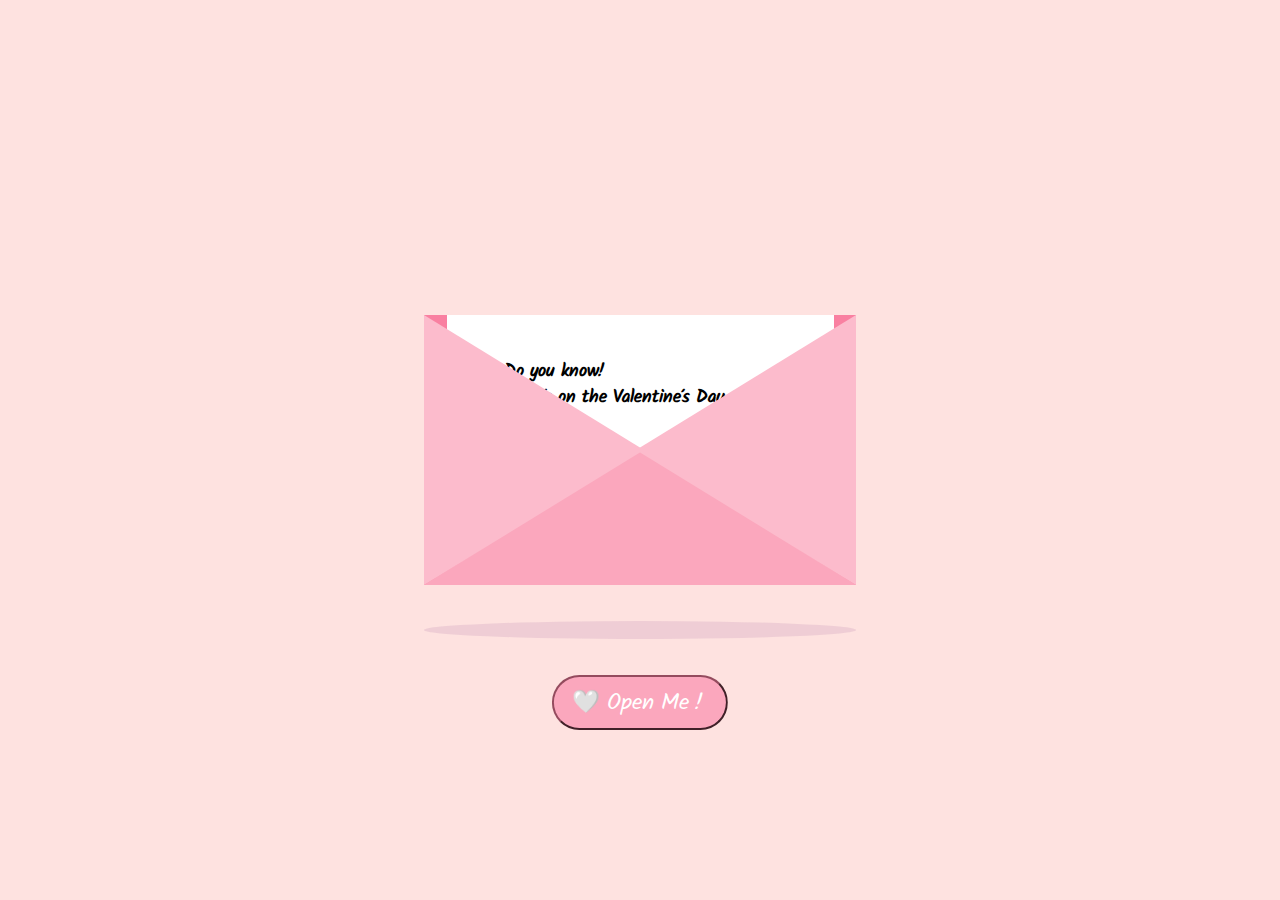
==== valentines.html @ b57f148a "Initial commit" ====
<!DOCTYPE html>
<html lang="en">
	<head>
		<meta charset="UTF-8">
		<meta name="viewport" content="width=device-width, initial-scale=1.0">
		<title>Valentine's Day</title>
		<link rel="stylesheet" href="valentines.css">
	</head>

	<body>
		<link href="https://fonts.googleapis.com/css?family=Solitreo" rel="stylesheet">
		<div class="container">
			<div class="envelope">
				<div class="card">
					<h1 class="message">Do you know!<br>What's on the Valentine's Day menu?<br>Me n U :)</h1>
					<div class="heart"></div>
				</div>
				<div class="cover"></div>
				<div class="lid"></div>
				<div class="shadow"></div>
			</div>
		</div>
		<div class="button"><button id="openButton">&#129293; Open Me !</button></div>
	</body>
</html>
---- valentines.css ----
* {
	margin: 0;
	padding: 0;
}

h1 {
	font-family: Solitreo;
}

body {
	height: 100vh;
	width: 100vw;
	background: #fee2e0;
	font-family: "Pangolin", cursive;
	font-size: 1vmin;
	display: flex;
	align-items: center;
	justify-content: center;
}

.container {
	position: relative;
	top: 0vmin;
}

.envelope {
	position: relative;
	background: #f980a1;
	height: 30vmin;
	width: 47.9vmin;
}

.card {
	position: absolute;
	background: white;
	height: 25vmin;
	width: 43vmin;
	display: flex;
	flex-direction: column;
	justify-content: center;
	align-items: center;
	left: 2.5vmin;
	top: 0vmin;
	animation: slide-out 0.5s ease-out forwards 0.4s;
	z-index: 2;
}

.message {
	position: absolute;
	top: 5vmin;
}

.cover {
	position: absolute;
	height: 0;
	width: 0;
	border-bottom: 15vmin solid #fba7bd;
	border-left: 24vmin solid transparent;
	border-right: 24vmin solid transparent;
	top: 15vmin;
	z-index: 3;
}

.cover::after {
	position: absolute;
	content: "";
	border-left: 24.5vmin solid #fcbbcc;
	border-bottom: 15vmin solid transparent;
	border-top: 15vmin solid transparent;
	top: -15vmin;
	left: -24vmin;
}

.cover::before {
	position: absolute;
	content: "";
	border-right: 24.5vmin solid #fcbbcc;
	border-bottom: 15vmin solid transparent;
	border-top: 15vmin solid transparent;
	top: -15vmin;
	left: -0.5vmin;
}

.lid {
	position: absolute;
	height: 0;
	width: 0;
	border-top: 15vmin solid #f980a1;
	border-left: 24vmin solid transparent;
	border-right: 24vmin solid transparent;
	top: 0;
	transform-origin: top;
	transform: rotateX(0deg); /* Start fully down (closed) */
	animation: open-lid 0.5s ease-out forwards;
	z-index: 1;
}


.shadow {
	position: relative;
	top: 34vmin;
	border-radius: 50%;
	opacity: 0.7;
	height: 2vmin;
	width: 48vmin;
	background: #e8c5d0;

}

.heart {
	position: absolute;
	width: 5vmin;
	height: 4vmin;
	top: 50%;
	left: 50%;
	transform: translate(-50%, -50%);
}

.heart::before,
.heart::after {
	position: absolute;
	content: "";
	left: 2.5vmin;
	top: 7vmin;
	width: 2.5vmin;
	height: 4vmin;
	background: #f40b4a;
	border-radius: 2.5vmin 2.5vmin 0 0;
	transform: rotate(-45deg);
	transform-origin: 0 100%;
}

.heart::after {
	left: 0;
	transform: rotate(45deg);
	transform-origin: 100% 100%;
}

.button {
	position: absolute;
	top: 75vmin;
	left: 50%;
	transform: translatex(-50%);
	z-index: 5;
}

.button button {
	background-color: #fba7bd;
	border-color: #944b5e;
	border-radius: 4vmin;
	display: flex;
	justify-content: center;
	color: white;
	font-family: Solitreo;
	font-size: 2.5vmin;
	padding: 1.2vmin 2.8vmin 0.8vmin 2vmin;
	text-align: center;
	gap: 0.5vmin;
}

.button button:hover {
	background-color: #c77d91;
}

@keyframes slide-out {
    from {
        transform: translateY(0);
		z-index: 2;
    }
    to {
        transform: translateY(-10vmin);
		z-index: 3;
    }
}

@keyframes open-lid {
	0% {
		transform: rotateX(0deg); /* Start closed */
		z-index: 3;
	}
	90% {
		z-index: 1;
	}
	100% {
		transform: rotateX(-180deg); /* Flip up to open */
	}
}
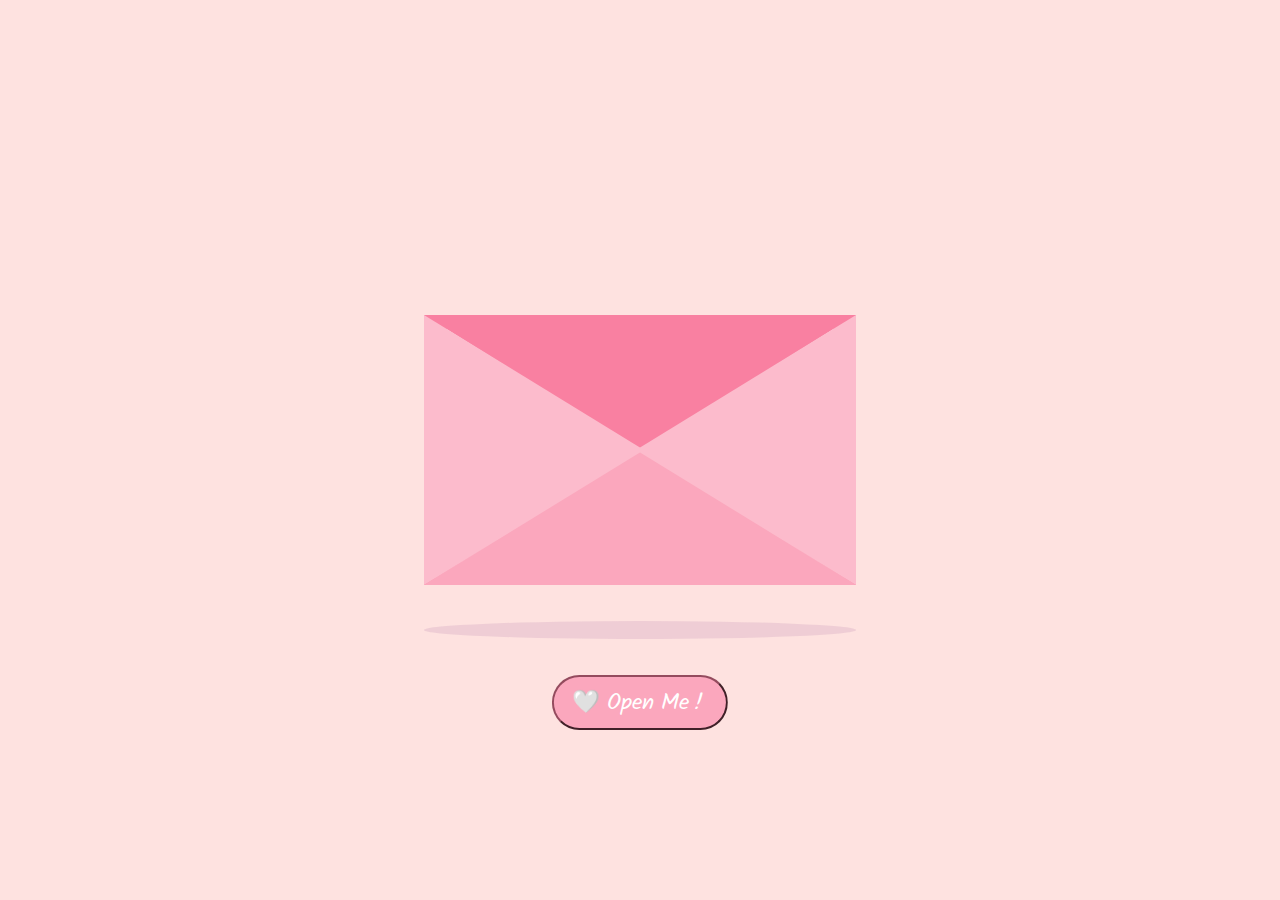
==== commit 31e5865a: "Added animation via js script" ====
--- a/valentines.html
+++ b/valentines.html
@@ -21,5 +21,19 @@
 			</div>
 		</div>
 		<div class="button"><button id="openButton">&#129293; Open Me !</button></div>
+		<script>
+			document.getElementById("openButton").addEventListener("click", function() {
+				const lid = document.querySelector(".lid");
+				const card = document.querySelector(".card");
+
+				// Tranform lid
+				lid.style.transform = "rotatex(-180deg)";
+
+				setTimeout(() => {
+					card.style.zIndex = "3";
+					card.style.transform = "translatey(-9.5vmin)";
+				}, 400);
+			});
+		</script>
 	</body>
 </html>
--- a/valentines.css
+++ b/valentines.css
@@ -41,8 +41,10 @@
 	align-items: center;
 	left: 2.5vmin;
 	top: 0vmin;
-	animation: slide-out 0.5s ease-out forwards 0.4s;
-	z-index: 2;
+	transform: translatey(0);
+	transition: transform 0.5s ease-out;
+	/*animation: slide-out 0.5s ease-out forwards 0.4s;*/
+	z-index: 1;
 }
 
 .message {
@@ -90,9 +92,10 @@
 	border-right: 24vmin solid transparent;
 	top: 0;
 	transform-origin: top;
-	transform: rotateX(0deg); /* Start fully down (closed) */
-	animation: open-lid 0.5s ease-out forwards;
-	z-index: 1;
+	transform: rotateX(0deg);
+	transition: transform 0.5s ease-out;
+	/*animation: open-lid 0.5s ease-out forwards;*/
+	z-index: 2;
 }
 
 
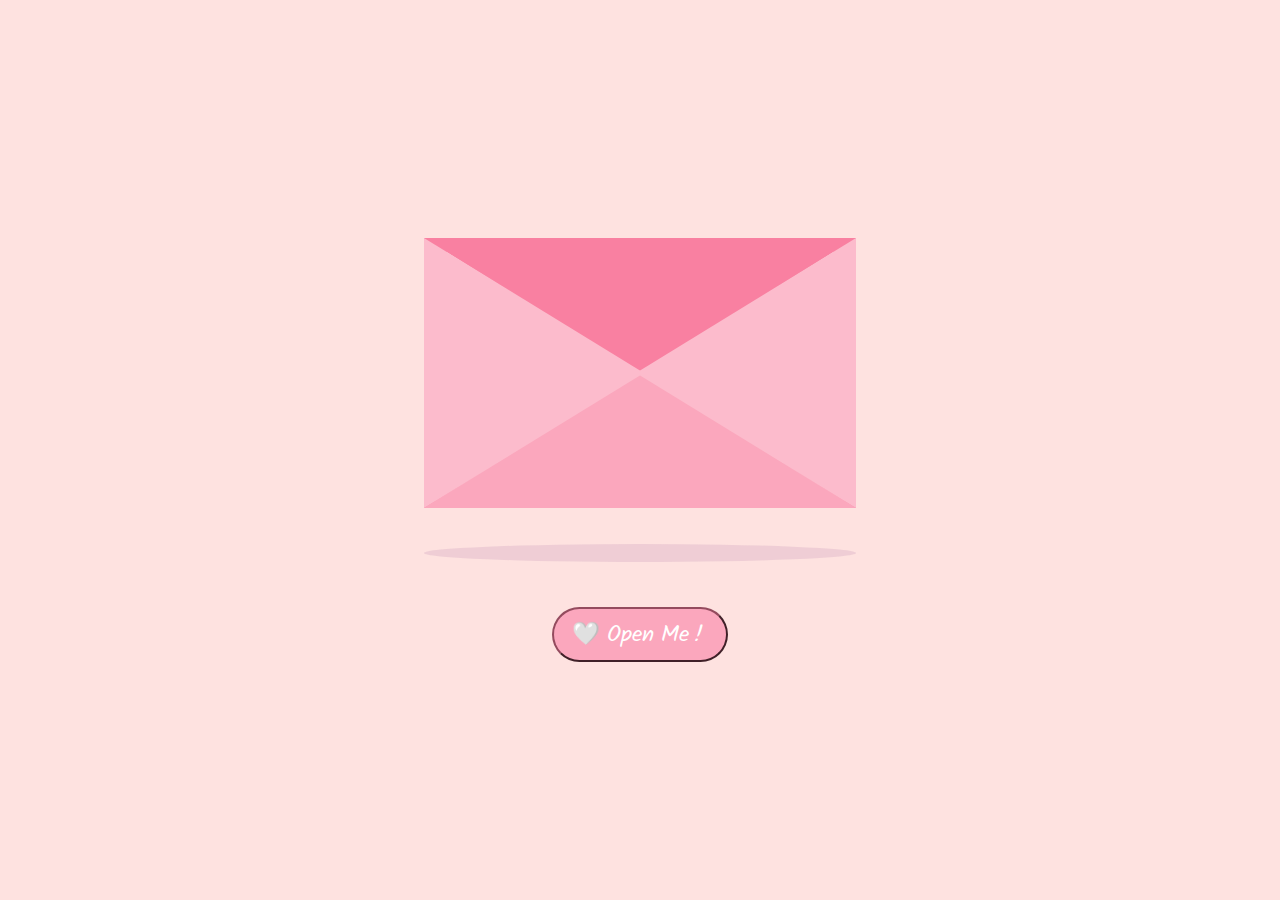
==== commit a2128753: "Updated to support mobile screens" ====
--- a/valentines.html
+++ b/valentines.html
@@ -19,8 +19,8 @@
 				<div class="lid"></div>
 				<div class="shadow"></div>
 			</div>
+			<div class="button"><button id="openButton">&#129293; Open Me !</button></div>
 		</div>
-		<div class="button"><button id="openButton">&#129293; Open Me !</button></div>
 		<script>
 			document.getElementById("openButton").addEventListener("click", function() {
 				const lid = document.querySelector(".lid");
--- a/valentines.css
+++ b/valentines.css
@@ -14,6 +14,7 @@
 	font-family: "Pangolin", cursive;
 	font-size: 1vmin;
 	display: flex;
+	flex-direction: column;
 	align-items: center;
 	justify-content: center;
 }
@@ -21,6 +22,9 @@
 .container {
 	position: relative;
 	top: 0vmin;
+	display: flex;
+	flex-direction: column;
+	align-items: center;
 }
 
 .envelope {
@@ -43,7 +47,6 @@
 	top: 0vmin;
 	transform: translatey(0);
 	transition: transform 0.5s ease-out;
-	/*animation: slide-out 0.5s ease-out forwards 0.4s;*/
 	z-index: 1;
 }
 
@@ -94,7 +97,6 @@
 	transform-origin: top;
 	transform: rotateX(0deg);
 	transition: transform 0.5s ease-out;
-	/*animation: open-lid 0.5s ease-out forwards;*/
 	z-index: 2;
 }
 
@@ -140,10 +142,9 @@
 }
 
 .button {
-	position: absolute;
-	top: 75vmin;
-	left: 50%;
-	transform: translatex(-50%);
+	position: relative;
+	margin-top: 11vmin;
+	text-align: center;
 	z-index: 5;
 }
 
@@ -178,14 +179,14 @@
 
 @keyframes open-lid {
 	0% {
-		transform: rotateX(0deg); /* Start closed */
+		transform: rotateX(0deg);
 		z-index: 3;
 	}
 	90% {
 		z-index: 1;
 	}
 	100% {
-		transform: rotateX(-180deg); /* Flip up to open */
+		transform: rotateX(-180deg);
 	}
 }
 
